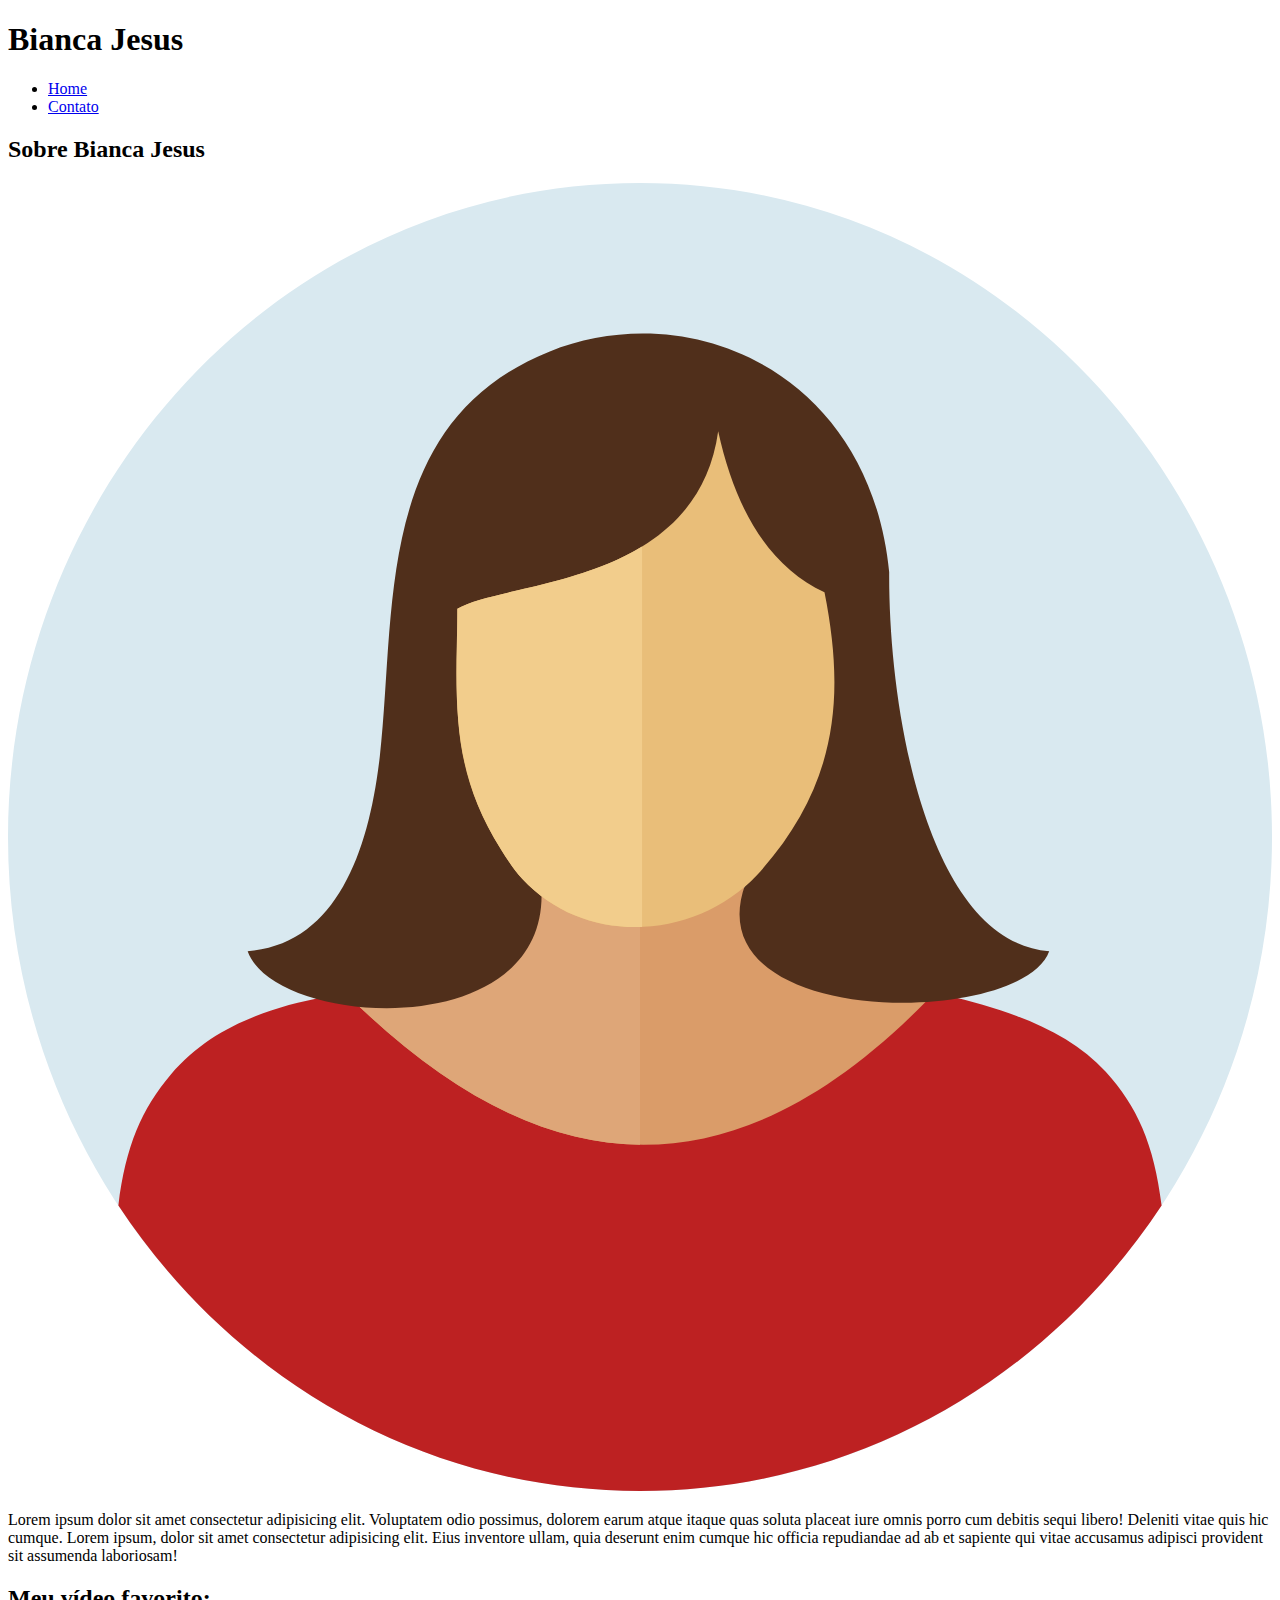
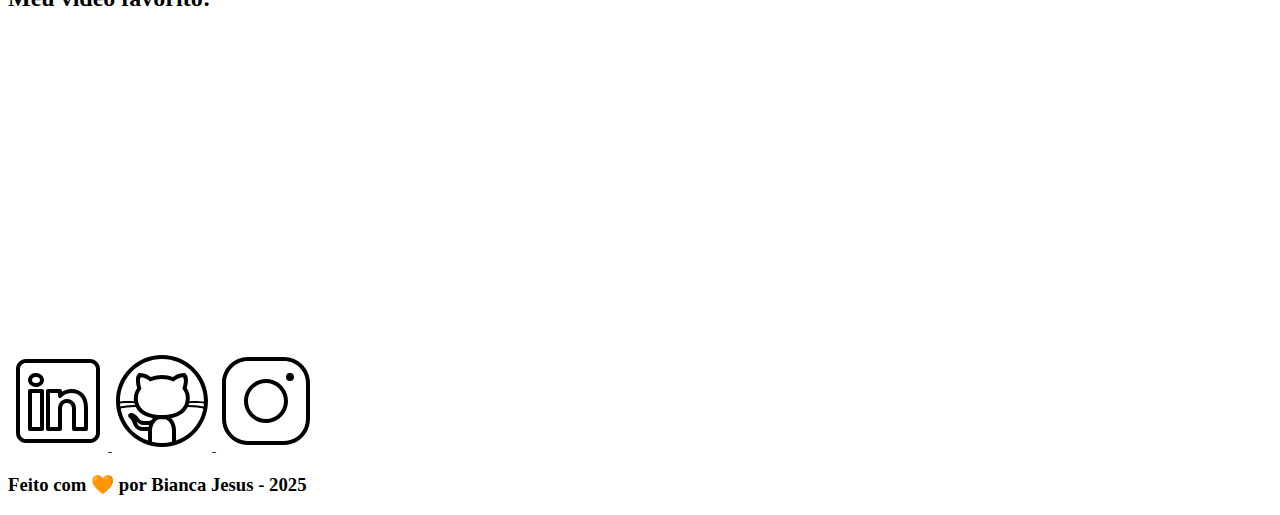
==== index.html @ 38547e82 "Primeiro commit portfolio" ====
<!DOCTYPE html>
<html lang="pt-br">
	<head>
		<meta charset="UTF-8">
		<meta name="viewport" content="width=device-width, initial-scale=1.0">
		<meta name="description" content="Projeto Portfólio">
		<meta name="author" content="Bianca Jesus">
		<meta name="keywords" content="HTML, CSS, JavaScript">
		<title>Meu Perfil</title>
	</head>
	<body>
		<header>
			<div id="header_content">
				<div id="titulo">
					<h1>Bianca Jesus</h1>
				</div>
				<div id="menu">
					<nav>
						<ul id="menu">
							<li>
								<a href="index.html">Home</a>
							</li>
							<li>
								<a href="contato.html">Contato</a>
							</li>
						</ul>
					</nav>
				</div>
			</div>
		</header>

		<main>
			<section id="about">
				<h2>Sobre Bianca Jesus</h2>
				<div id="conteudo">
					<img src="./assets/img/user_02.svg" alt="Foto do criador do conteúdo" />
					<article id="sobre_texto">
						<p>
							Lorem ipsum dolor sit amet consectetur adipisicing elit. Voluptatem odio possimus, dolorem earum atque
							itaque quas soluta placeat iure omnis porro cum debitis sequi libero! Deleniti vitae quis hic cumque. 
							Lorem ipsum, dolor sit amet consectetur adipisicing elit. Eius inventore ullam, quia deserunt enim cumque 
							hic officia repudiandae ad ab et sapiente qui vitae accusamus adipisci provident sit assumenda laboriosam!
						</p>
					</article>
				</div>
			</section>

			<section id="video">
				<h2>Meu vídeo favorito:</h2>
				<div class="youtube">
					<iframe width="560" height="315" src="https://www.youtube.com/embed/Z3_mtwMMuGI?si=F1QiiDYSfsPG3nF0" 
					frameborder="0" allow="accelerometer; autoplay; encrypted-media; gyroscope; picture-in-picture" 
					allowfullscreen></iframe>
				</div>
			</section>
		</main>

		<footer>
			<section id="redes_sociais">
				<a href="">
					<img src="assets/img/linkedin.svg" alt="LinkedIn" />
				</a>
				<a href="">
					<img src="assets/img/github.svg" alt="Github" />
				</a>
				<a href="">
					<img src="assets/img/instagram.svg" alt="Instagram" />
				</a>
			</section>
			<h3>Feito com 🧡 por Bianca Jesus - 2025</h3>
		</footer>
	</body>
</html>
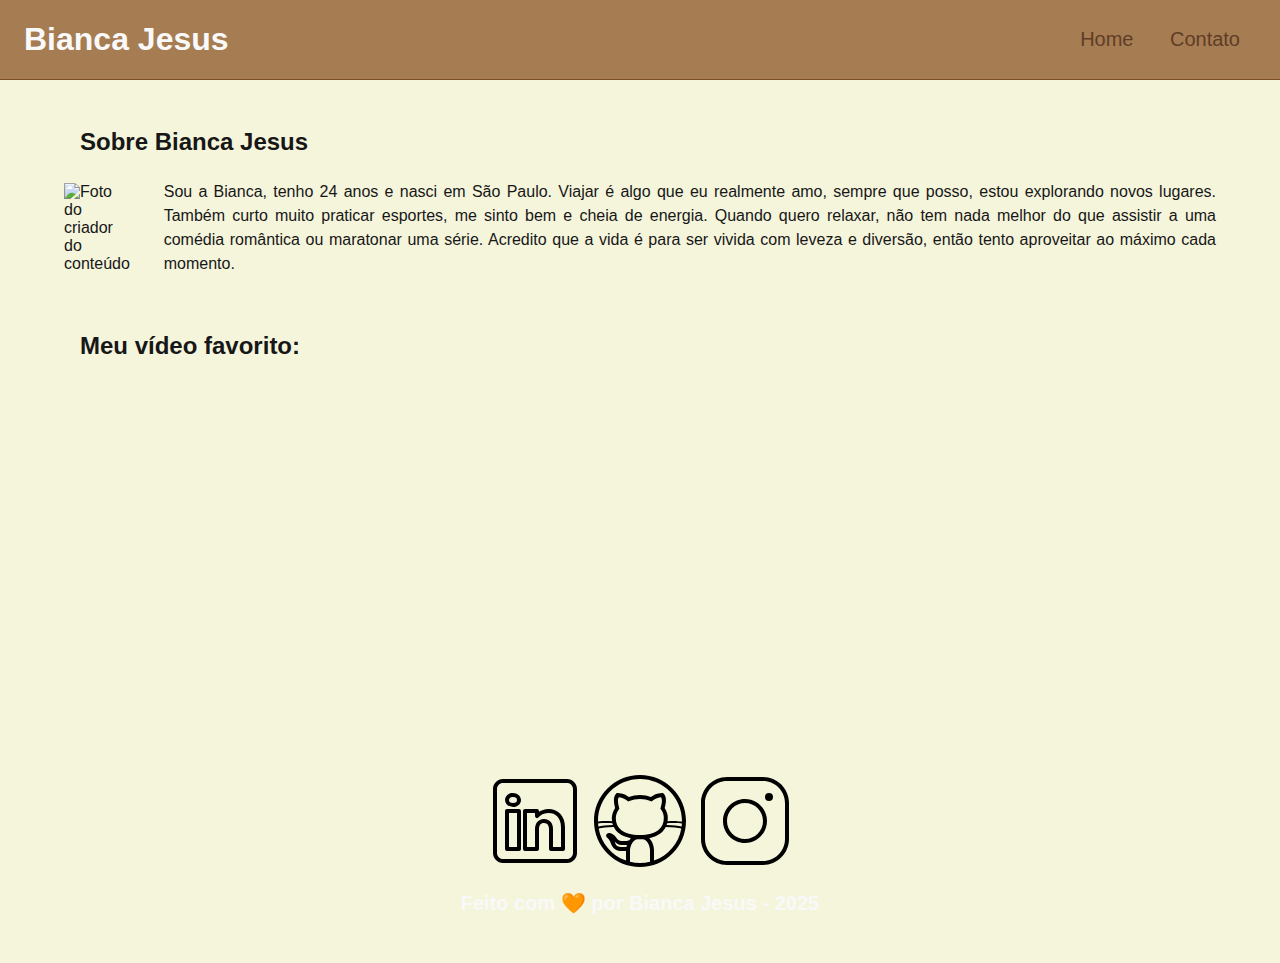
==== commit 6a91954e: "Implementação do CSS" ====
--- a/index.html
+++ b/index.html
@@ -1,73 +1,86 @@
 <!DOCTYPE html>
 <html lang="pt-br">
-	<head>
-		<meta charset="UTF-8">
-		<meta name="viewport" content="width=device-width, initial-scale=1.0">
-		<meta name="description" content="Projeto Portfólio">
-		<meta name="author" content="Bianca Jesus">
-		<meta name="keywords" content="HTML, CSS, JavaScript">
-		<title>Meu Perfil</title>
-	</head>
-	<body>
-		<header>
-			<div id="header_content">
-				<div id="titulo">
-					<h1>Bianca Jesus</h1>
-				</div>
-				<div id="menu">
-					<nav>
-						<ul id="menu">
-							<li>
-								<a href="index.html">Home</a>
-							</li>
-							<li>
-								<a href="contato.html">Contato</a>
-							</li>
-						</ul>
-					</nav>
-				</div>
-			</div>
-		</header>
+  <head>
+    <meta charset="UTF-8">
+    <meta name="viewport" content="width=device-width, initial-scale=1.0">
+    <meta name="description" content="Projeto Portfólio">
+    <meta name="author" content="Bianca Jesus">
+    <meta name="keywords" content="HTML, CSS, JavaScript">
 
-		<main>
-			<section id="about">
-				<h2>Sobre Bianca Jesus</h2>
-				<div id="conteudo">
-					<img src="./assets/img/user_02.svg" alt="Foto do criador do conteúdo" />
-					<article id="sobre_texto">
-						<p>
-							Lorem ipsum dolor sit amet consectetur adipisicing elit. Voluptatem odio possimus, dolorem earum atque
-							itaque quas soluta placeat iure omnis porro cum debitis sequi libero! Deleniti vitae quis hic cumque. 
-							Lorem ipsum, dolor sit amet consectetur adipisicing elit. Eius inventore ullam, quia deserunt enim cumque 
-							hic officia repudiandae ad ab et sapiente qui vitae accusamus adipisci provident sit assumenda laboriosam!
-						</p>
-					</article>
-				</div>
-			</section>
+	<link rel="icon" type="image/svg" href="./assets/img/favicon.svg" />
 
-			<section id="video">
-				<h2>Meu vídeo favorito:</h2>
-				<div class="youtube">
-					<iframe width="560" height="315" src="https://www.youtube.com/embed/Z3_mtwMMuGI?si=F1QiiDYSfsPG3nF0" 
-					frameborder="0" allow="accelerometer; autoplay; encrypted-media; gyroscope; picture-in-picture" 
-					allowfullscreen></iframe>
-				</div>
-			</section>
-		</main>
+	<link rel="stylesheet" href="./assets/img/css/style.css" />
 
-		<footer>
-			<section id="redes_sociais">
-				<a href="">
-					<img src="assets/img/linkedin.svg" alt="LinkedIn" />
-				</a>
-				<a href="">
-					<img src="assets/img/github.svg" alt="Github" />
-				</a>
-				<a href="">
-					<img src="assets/img/instagram.svg" alt="Instagram" />
-				</a>
-			</section>
-			<h3>Feito com 🧡 por Bianca Jesus - 2025</h3>
-		</footer>
-	</body>
+    <title>Meu Perfil</title>
+  </head>
+  <body>
+    <header>
+      <div id="header_content" class="flex">
+        <div id="titulo">
+          <h1>Bianca Jesus</h1>
+        </div>
+        <div id="menu">
+          <nav>
+            <ul id="menu">
+              <li>
+                <a href="index.html">Home</a>
+              </li>
+              <li>
+                <a href="contato.html">Contato</a>
+              </li>
+            </ul>
+          </nav>
+        </div>
+      </div>
+    </header>
+
+    <main>
+      <section id="about" class="flex_start">
+        <h2>Sobre Bianca Jesus</h2>
+        <div id="conteudo" class="flex">
+          <img src="https://ik.imagekit.io/yjt8pt6d8/bia.png?updatedAt=1736212249728" alt="Foto do criador do conteúdo" 
+
+		  class="img_profile"
+
+		  />
+
+          <article id="sobre_texto">
+            <p>
+              Sou a Bianca, tenho 24 anos e nasci em São Paulo. Viajar é algo que eu realmente amo, 
+              sempre que posso, estou explorando novos lugares. Também curto muito praticar esportes, 
+              me sinto bem e cheia de energia. Quando quero relaxar, não tem nada melhor do que 
+              assistir a uma comédia romântica ou maratonar uma série. Acredito que a vida é para ser 
+              vivida com leveza e diversão, então tento aproveitar ao máximo cada momento.
+            </p>
+          </article>
+        </div>
+      </section>
+
+      <section id="video" class="flex_start">
+        <h2>Meu vídeo favorito:</h2>
+        <div id="youtube" class="flex">
+          <iframe width="560" height="315" src="https://www.youtube.com/embed/vi2Xn9d_Or8?si=gH0cRoRGir6_rs-5" 
+                  title="YouTube video player" frameborder="0" 
+                  allow="accelerometer; autoplay; clipboard-write; encrypted-media; gyroscope; picture-in-picture; web-share" 
+                  referrerpolicy="strict-origin-when-cross-origin" allowfullscreen>
+			</iframe>
+        </div>
+      </section>
+    </main>
+
+    <footer class="flex">
+      <section id="redes_sociais">
+        <a href="">
+          <img src="assets/img/linkedin.svg" alt="LinkedIn" />
+        </a>
+        <a href="">
+          <img src="assets/img/github.svg" alt="Github" />
+        </a>
+        <a href="">
+          <img src="assets/img/instagram.svg" alt="Instagram" />
+        </a>
+      </section>
+      <h3>Feito com 🧡 por Bianca Jesus - 2025</h3>
+    </footer>
+  </body>
 </html>--- a/assets/img/css/style.css
+++ b/assets/img/css/style.css
@@ -0,0 +1,234 @@
+* {
+    margin: 0;
+    padding: 0;
+    box-sizing: border-box;
+    text-decoration: none;
+    outline: none;
+    font-weight: 400;
+    font-family: sans-serif;
+}
+
+:root {
+    --brown-light: #a67c52; 
+    --brown-medium: #7f4f24; 
+    --brown-dark: #5f3d26;   
+
+    --black-800: #171717;
+
+    --beige-light: #f5f5dc; 
+    --gray-400: #505861;
+
+    --white: #F9F9F9;
+}
+
+html {
+    width: 100%;
+    height: 100vh;
+}
+
+body {
+    background: var(--beige-light);  
+    color: var(--black-800);
+}
+
+h1 {
+    color: var(--white);
+    font-size: 2rem;
+    font-weight: 700;
+}
+
+h2 {
+    padding: 1rem;
+    color: var(--black-800);
+    font-size: 1.5rem;
+    font-weight: 600;
+    text-align: left;
+}
+
+h3 {
+    padding: 1rem;
+    color: var(--white);
+    font-size: 1.25rem;
+    font-weight: 700;
+    text-align: center;
+}
+
+p {
+    font-size: 1rem;
+    line-height: 1.5rem;
+    text-align: justify;
+    padding: 0.5rem 0;
+}
+
+
+.flex {
+    display: flex;
+    justify-content: center;
+    align-items: center;
+}
+
+.flex_start {
+    display: flex;
+    justify-content: flex-start;
+}
+
+
+#header_content {
+    height: 80px;
+    position: sticky; 
+    top: 0; 
+    width: 100%; 
+    justify-content: space-between;
+    padding: 24px;
+    background-color: var(--brown-light);  
+    border-bottom: 1px solid var(--brown-medium);  
+}
+
+#menu li {
+    display: inline;
+    padding: 1rem;
+}
+
+#menu li a {
+    text-decoration: none;
+    color: var(--brown-dark);  
+    font-size: 20px;
+}
+
+#menu li a:hover {
+    color: var(--brown-medium);  
+    text-decoration: underline;
+}
+    #about{
+        flex-direction: column;
+        margin: 2rem auto;
+        width: 90%;
+     }
+    
+    #conteudo{
+        flex-direction: row;
+        gap: 2rem;
+    
+    }
+    
+    .img_profile{
+        width: 200px;
+
+    
+}
+ 
+#video{
+    flex-direction: column;
+    margin: 2rem auto;
+    width: 90%;
+
+}
+
+footer{
+    flex-direction: column;
+    margin: 0;
+    padding: 2rem;
+    color: var(--white);
+    background-color: var(--purple-500);
+    font-weight: bold;
+    text-align: center;
+}
+
+#redes_sociais {
+    display: flex;
+    justify-content: space-evenly; 
+    margin: 1rem 0 0 0;
+    width: 320px;
+}
+
+.social_icon {
+    width: 4rem;
+    height: 4rem;
+    filter: brightness(0) 
+            saturate(100%) 
+            invert(100%) 
+            sepia(0%) 
+            saturate(7457%) 
+            hue-rotate(23deg) 
+            brightness(95%) 
+            contrast(87%);
+}
+
+.social_icon:hover {  
+    filter: brightness(0) 
+            saturate(100%) 
+            invert(65%) 
+            sepia(59%) 
+            saturate(2437%) 
+            hue-rotate(213deg) 
+            brightness(86%) 
+            contrast(88%);
+}
+#contact{
+    flex-direction: row;
+    gap: 2rem;
+ }
+
+form {
+    display: flex;
+    flex-direction: column;
+    width: 480px;
+    margin: 2rem 0;
+    padding: 1.5rem;
+    border: none;
+}
+
+form label {
+    font-size: 1rem;
+    text-align: left;
+    font-weight: 500;
+}
+
+form input,
+textarea {
+    margin: 0.5rem 0 1rem;
+    padding: 0.5rem;
+    border-radius: 1.25rem;
+    border: none;
+    width: 100%;
+    font-size: 1rem;
+}
+
+textarea {
+    resize: none;
+    height: 5rem;
+}
+
+form span{
+    margin: 0 0 0.5rem 0.75rem;
+    font-size: 0.75rem;
+    line-height: 1rem;
+    color: red;
+}
+
+form button {
+    text-align: center;
+    padding: 0.75rem 2rem;
+    background: var(--purple-800);
+    border: 1px solid var(--purple-500);
+    color: var(--white);
+    border-radius: 0.75rem;
+    font-weight: 700;
+    font-size: 1rem;
+}
+
+form button:hover {
+    background: var(--purple-500);
+}
+
+#mapa{
+    width: 480px;
+    flex-direction: column;
+    gap: 3rem;
+}
+
+#endereco > p{
+    font-size: 1rem;
+    text-align: justify;
+    font-weight: 600;
+}
